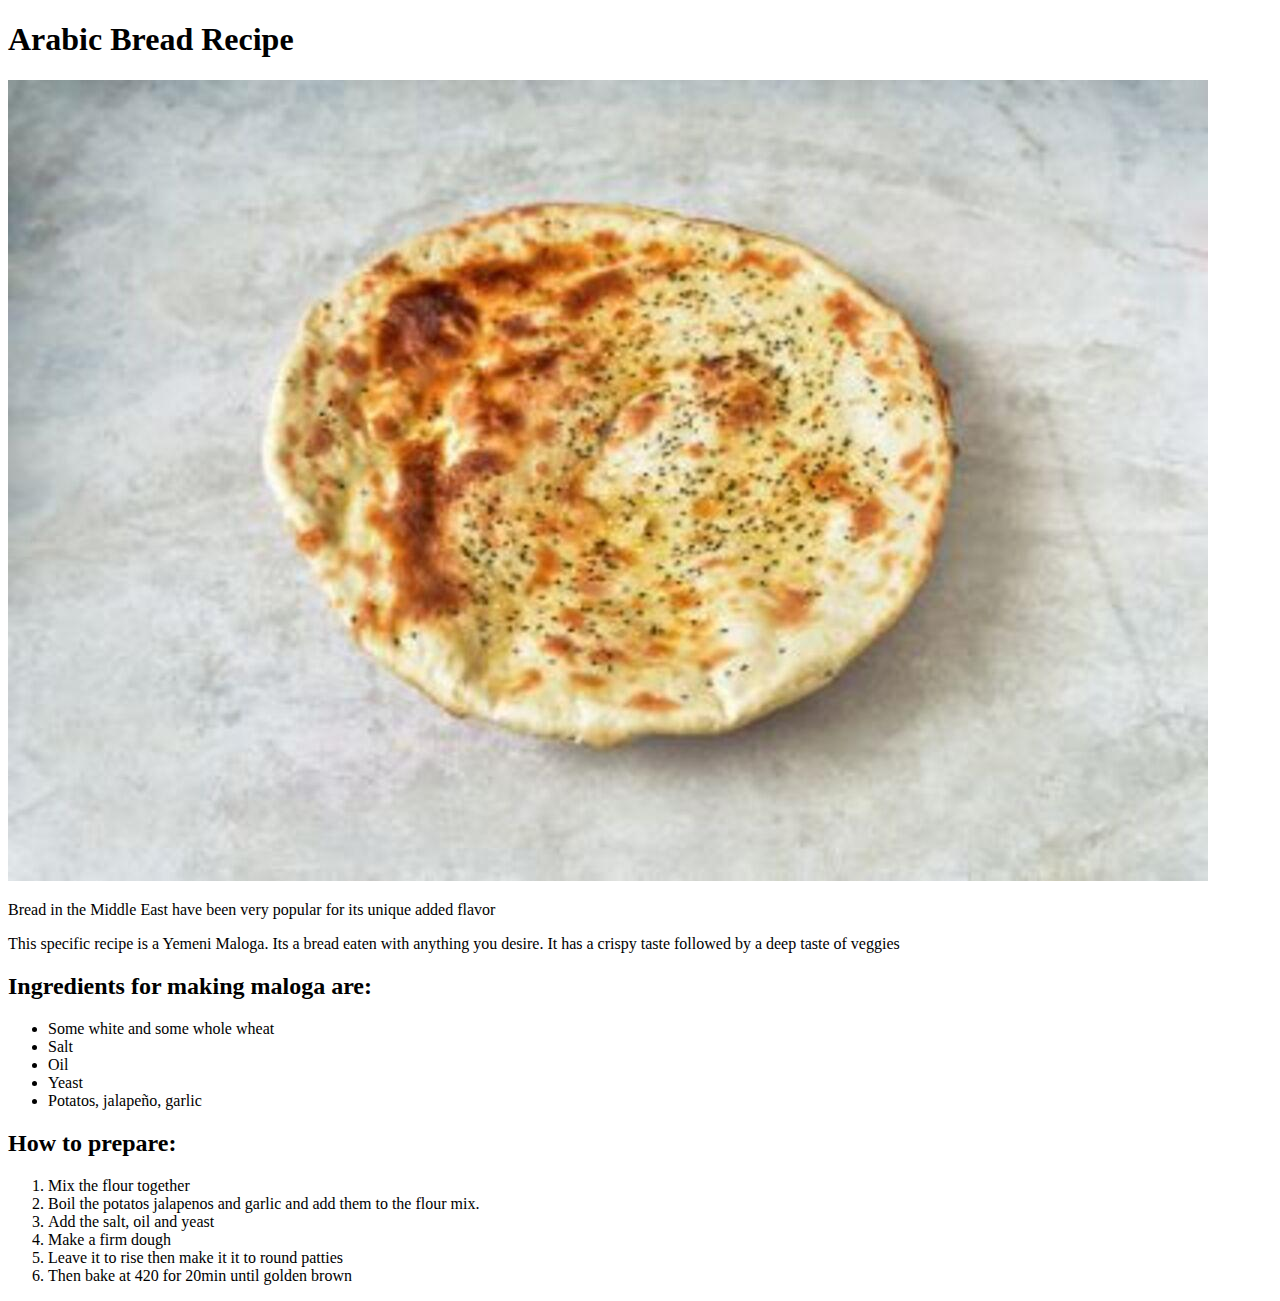
==== recipes/arabic_bread.html @ bf33ea20 "I added 2 more files" ====
<!DOCTYPE html>
<html lang="en">
<head>
      <meta charset="UTF-8">
      <meta http-equiv="X-UA-Compatible" content="IE=edge">
      <meta name="viewport" content="width=device-width, initial-scale=1.0">
      <title>Famous Arabic Bread</title>
</head>
<body>

      <h1>Arabic Bread Recipe</h1>

      <img src="images/maloga.jpg">

      <p>Bread in the Middle East have been very popular for its unique added flavor</p>

      <p>This specific recipe is a Yemeni Maloga. Its a bread eaten with anything you desire. It has a crispy taste followed by a deep taste of veggies</p>

      <h2>Ingredients for making maloga are:</h2>

      <ul>
            <li>Some white and some whole wheat</li>
            <li>Salt</li>
            <li>Oil</li>
            <li>Yeast</li>
            <li>Potatos, jalapeño, garlic</li>
      </ul>

      <h2>How to prepare:</h2>

      <ol>
            <li>Mix the flour together</li>
            <li>Boil the potatos jalapenos and garlic and add them to the flour mix.</li>
            <li>Add the salt, oil and yeast</li>
            <li>Make a firm dough </li>
            <li>Leave it to rise then make it it to round patties</li>
            <li>Then bake at 420 for 20min until golden brown</li>
      </ol>
      
</body>
</html>
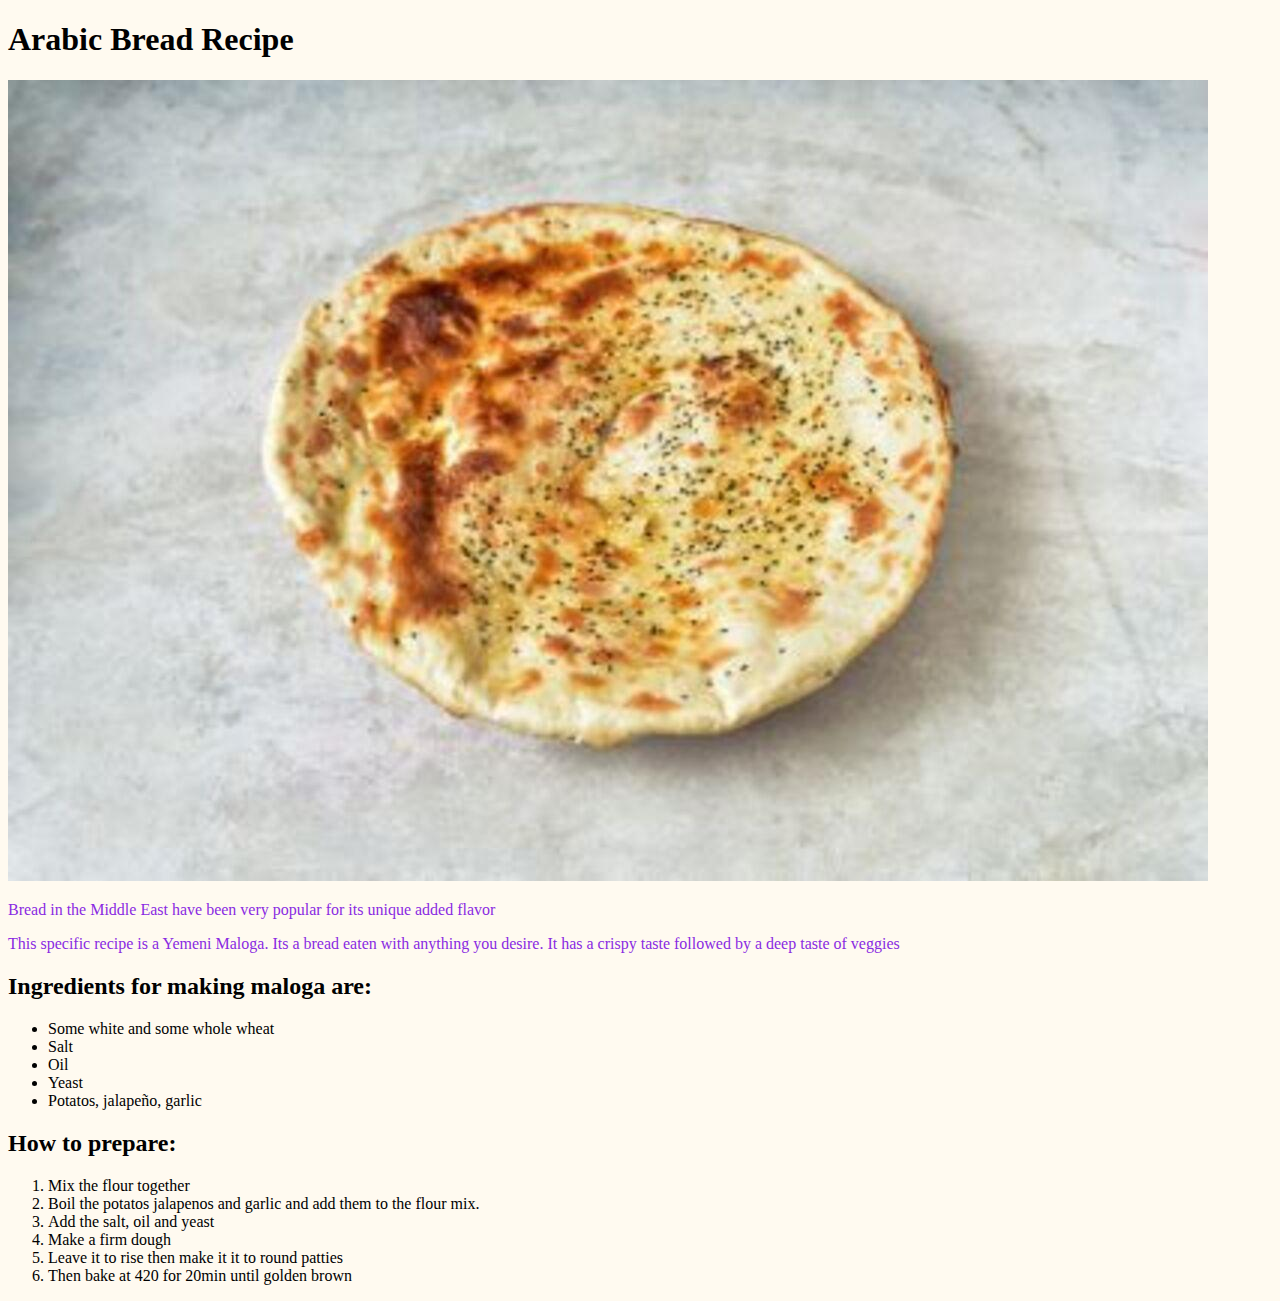
==== commit 4f3d099e: "This project was for refreshing purposes" ====
--- a/recipes/arabic_bread.html
+++ b/recipes/arabic_bread.html
@@ -4,6 +4,9 @@
       <meta charset="UTF-8">
       <meta http-equiv="X-UA-Compatible" content="IE=edge">
       <meta name="viewport" content="width=device-width, initial-scale=1.0">
+
+      <link rel="Stylesheet" href="style.css">
+
       <title>Famous Arabic Bread</title>
 </head>
 <body>
--- a/recipes/style.css
+++ b/recipes/style.css
@@ -0,0 +1,15 @@
+
+#body-html {
+      background-color: cadetblue;
+}
+#sambosa-html {
+      background-color:sandybrown;
+}
+
+body {
+background-color: floralwhite;
+}
+
+p {
+      color:blueviolet; 
+}